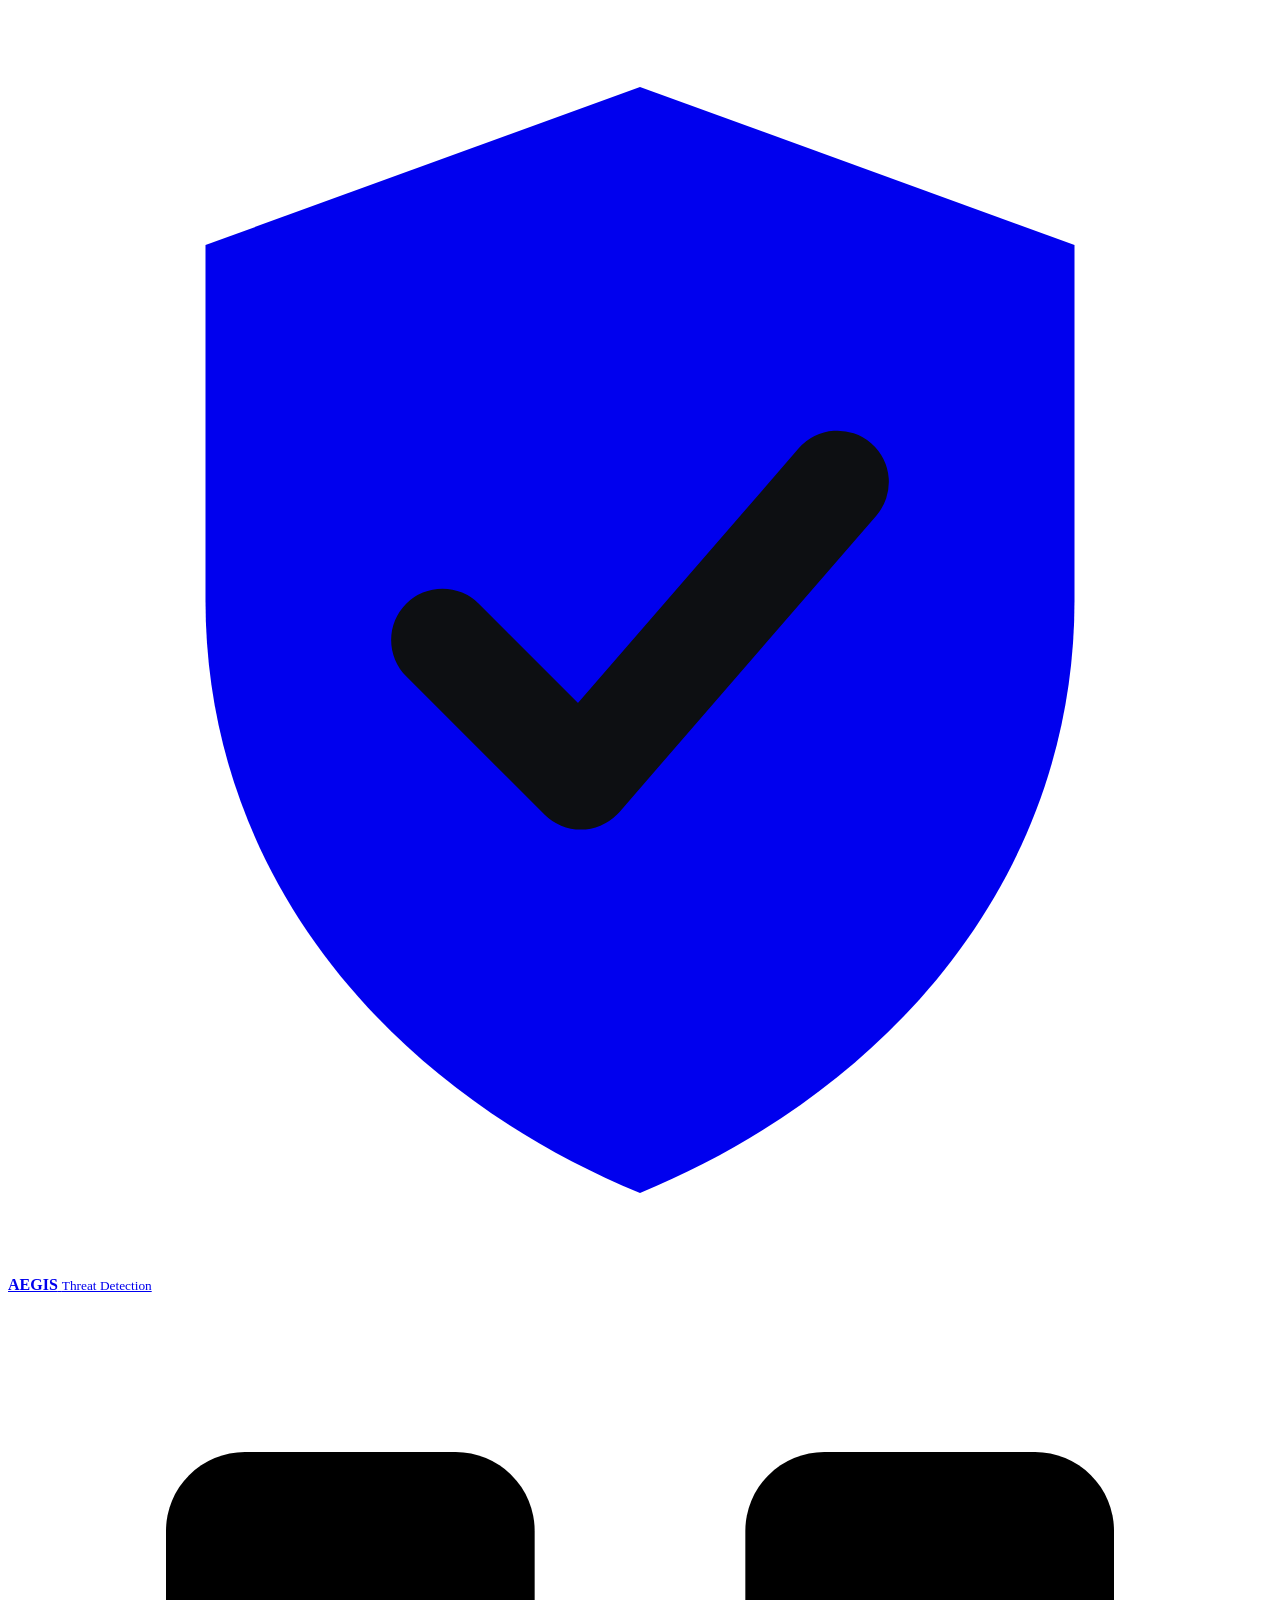
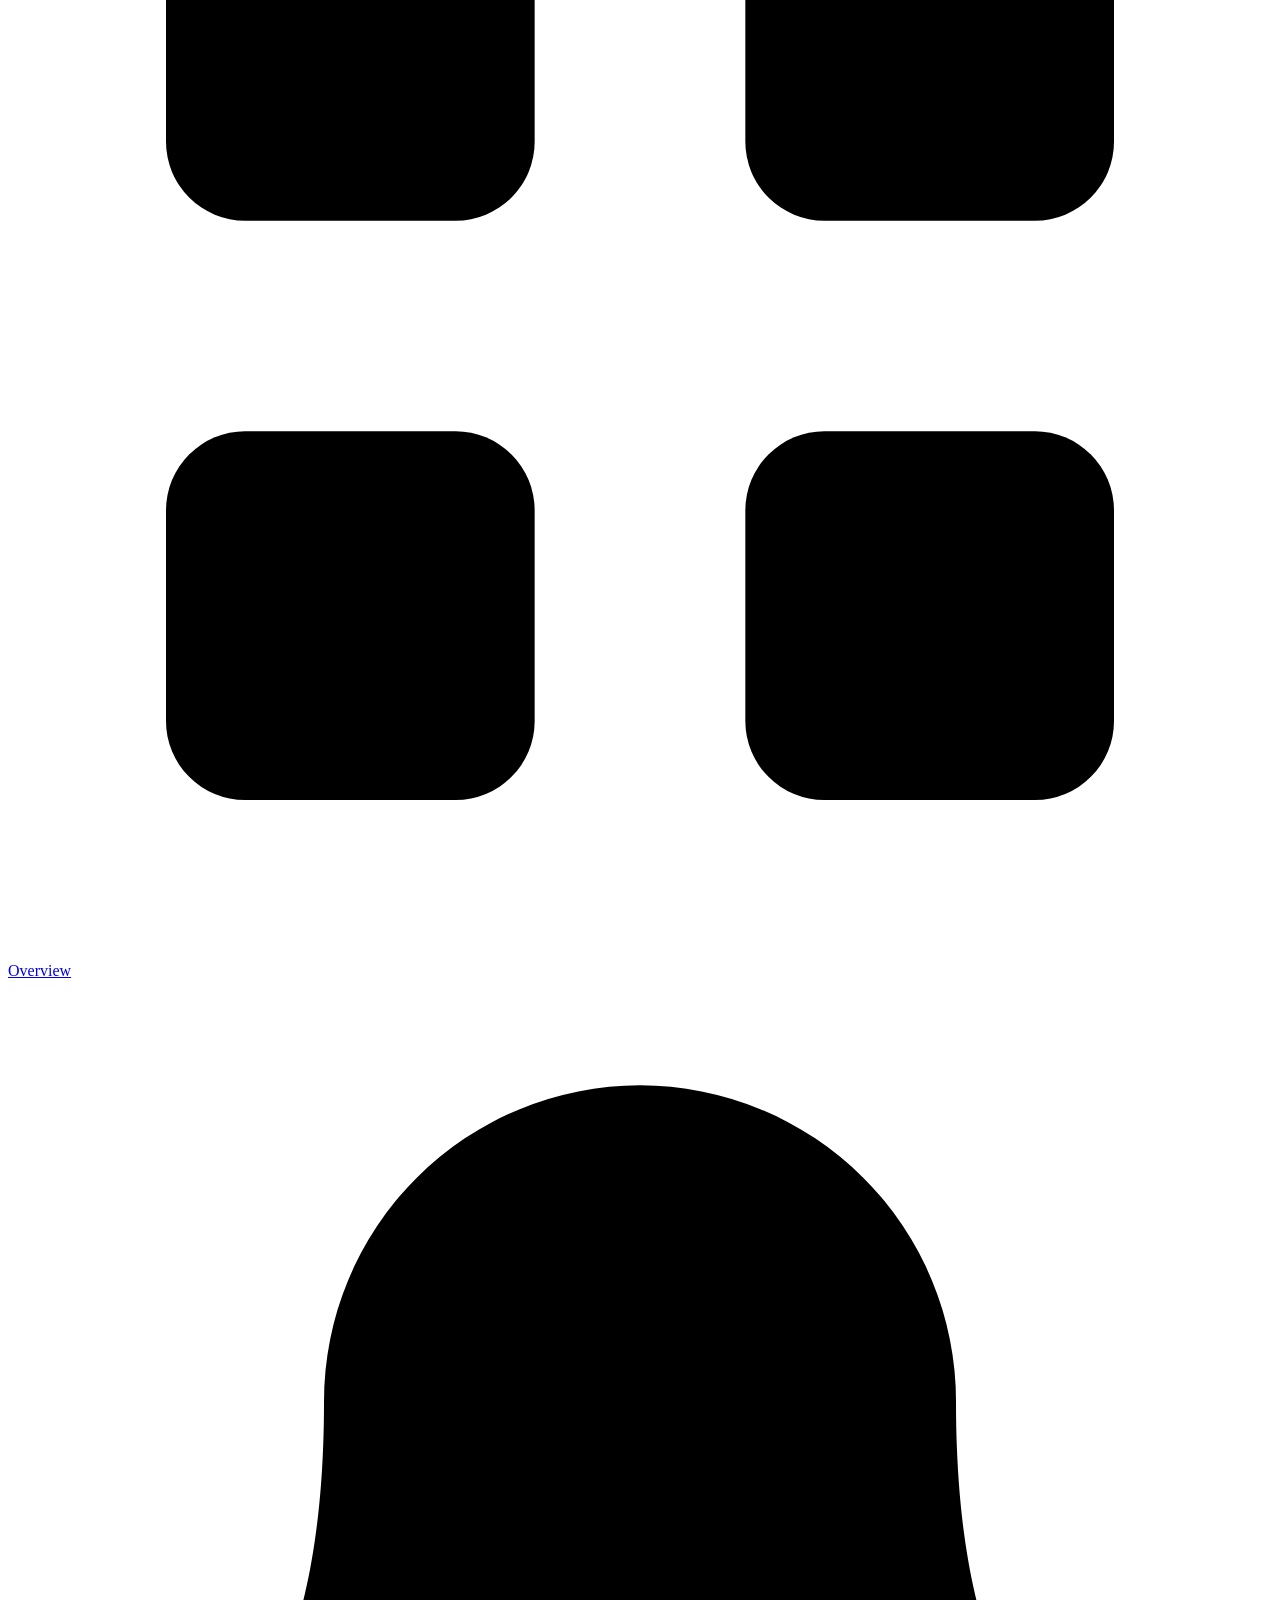
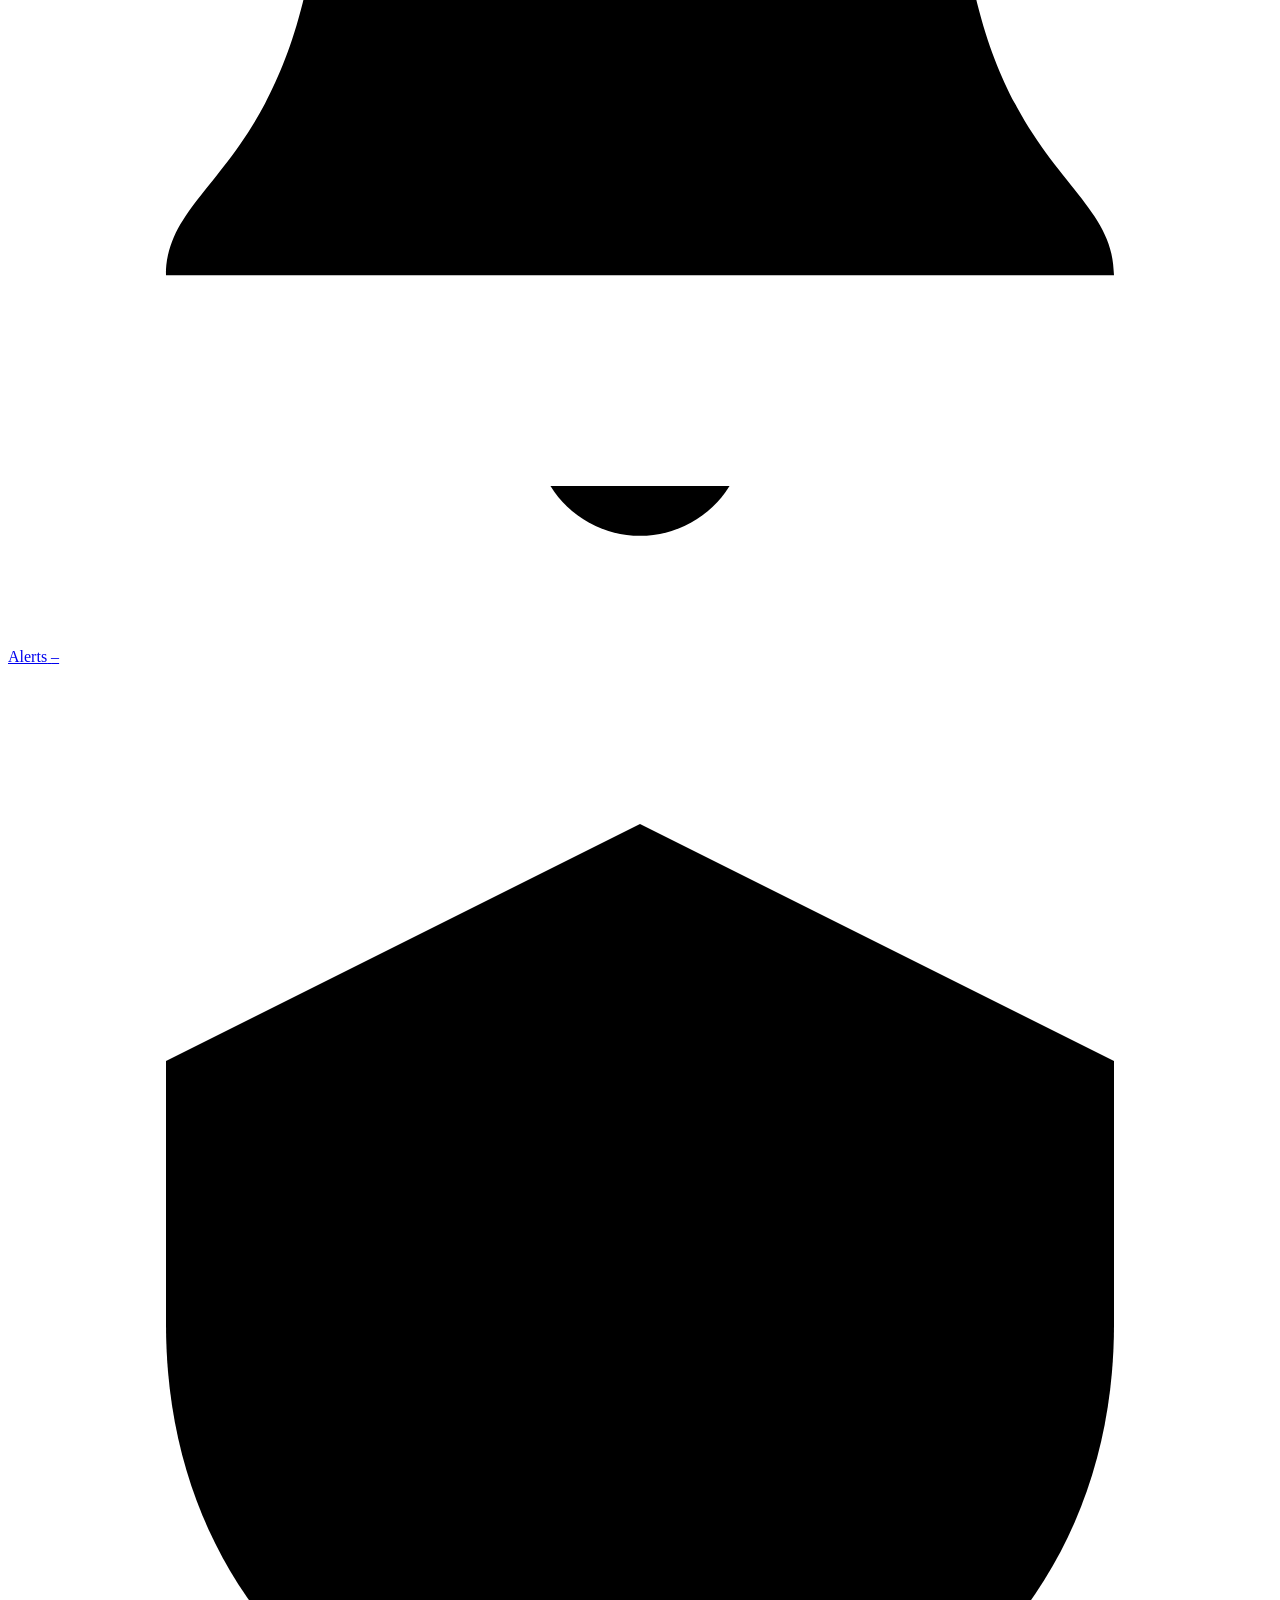
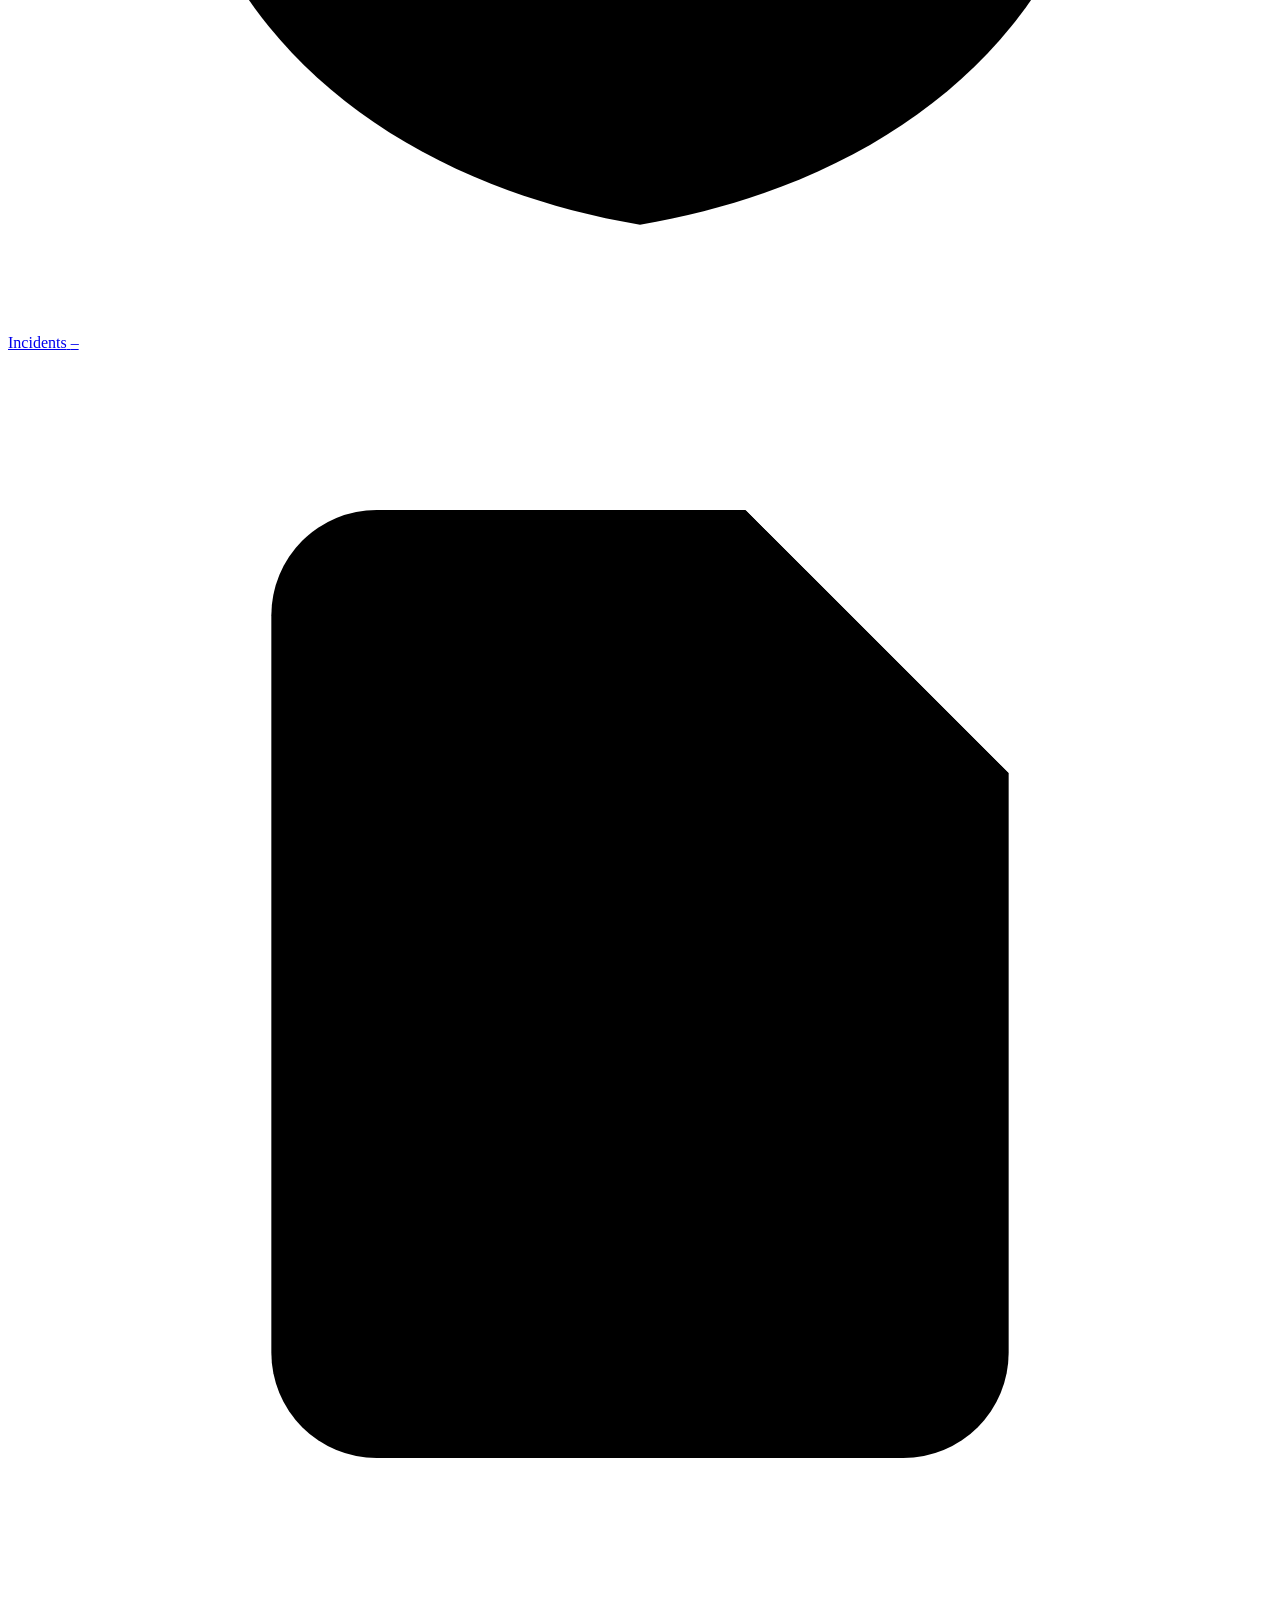
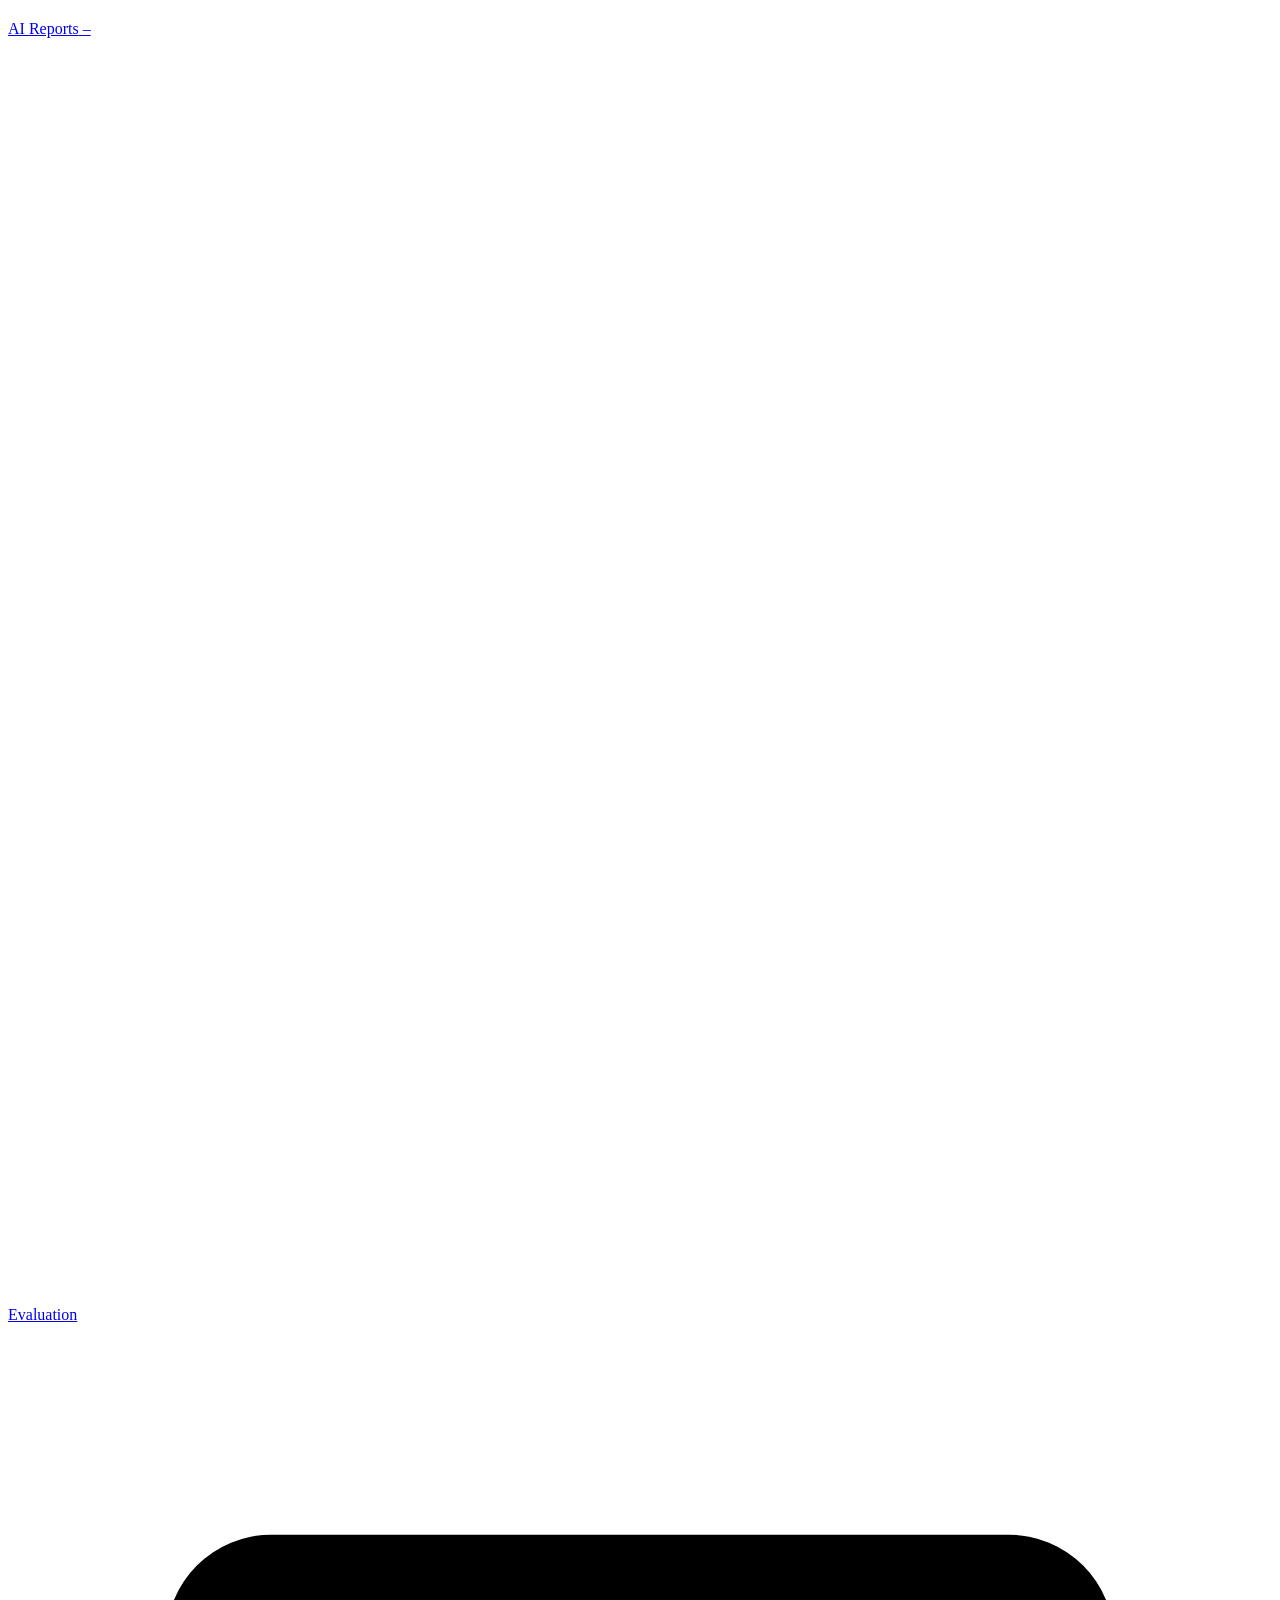
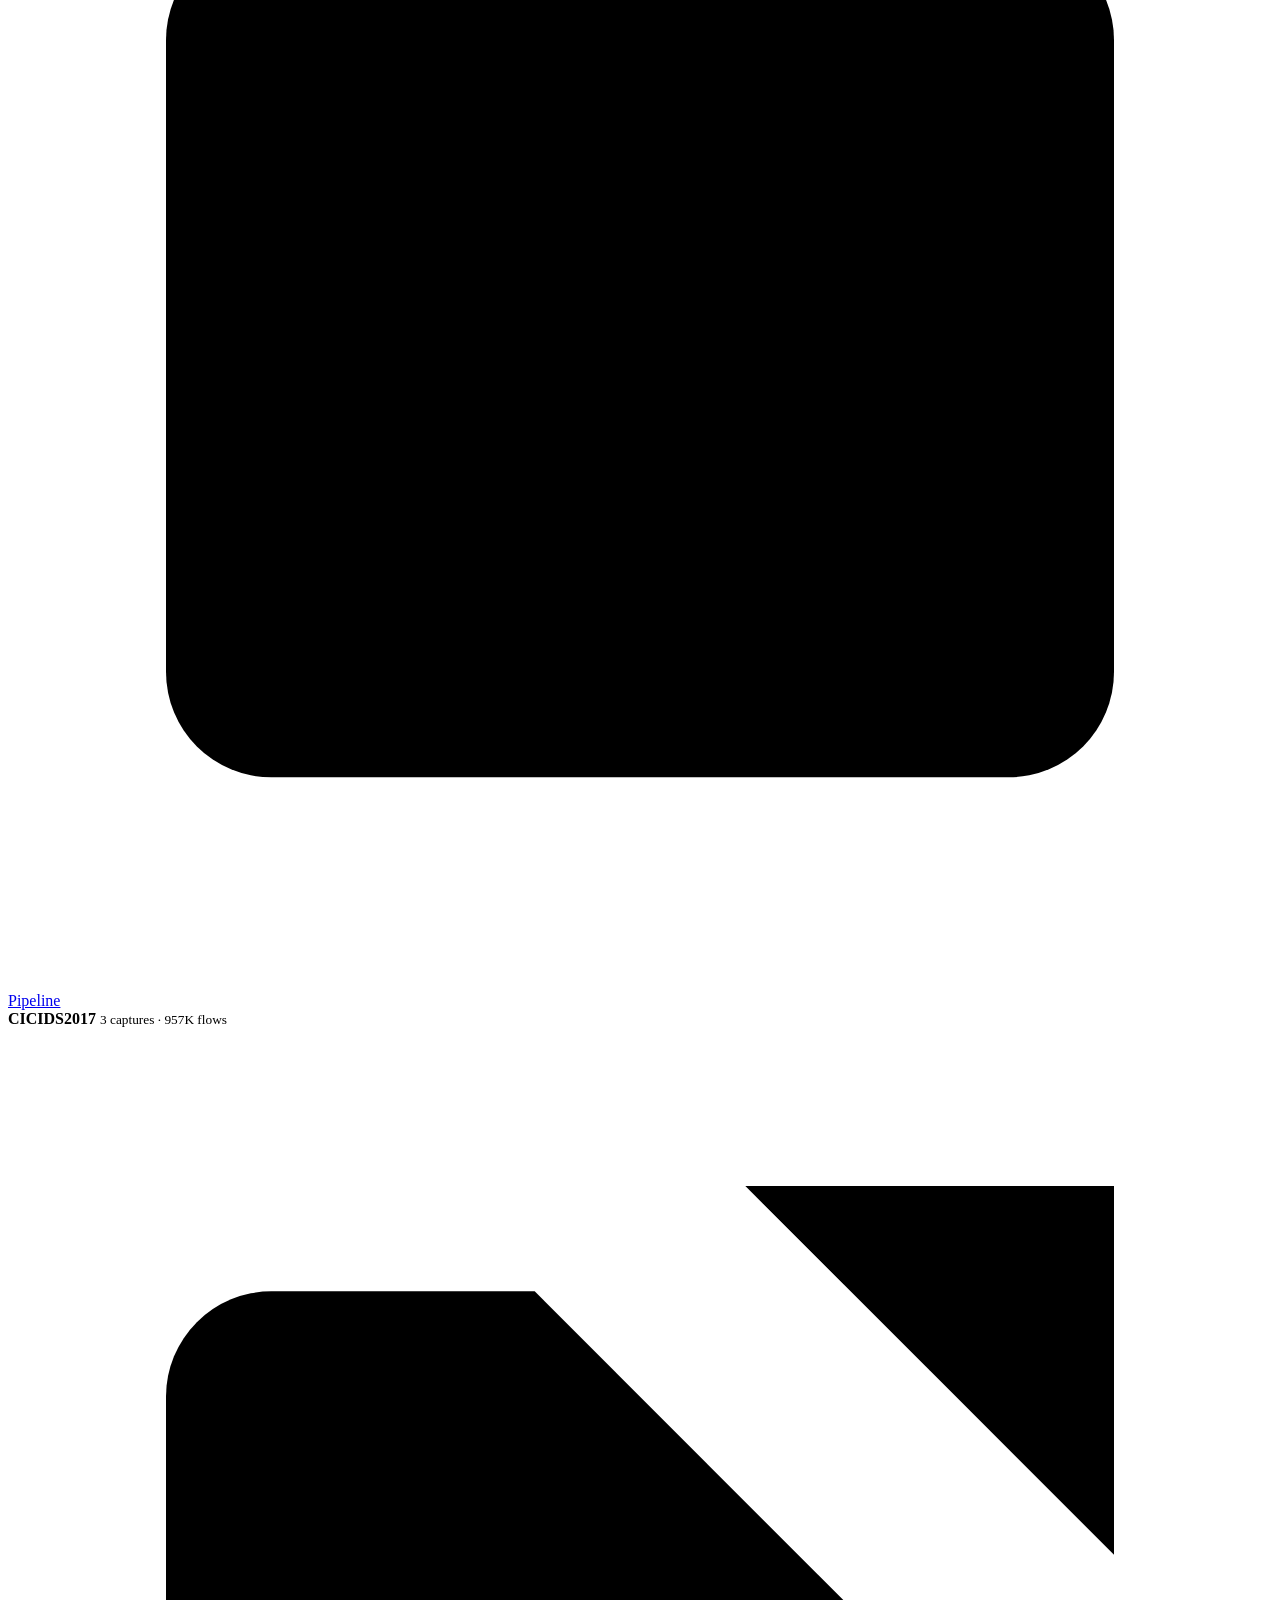
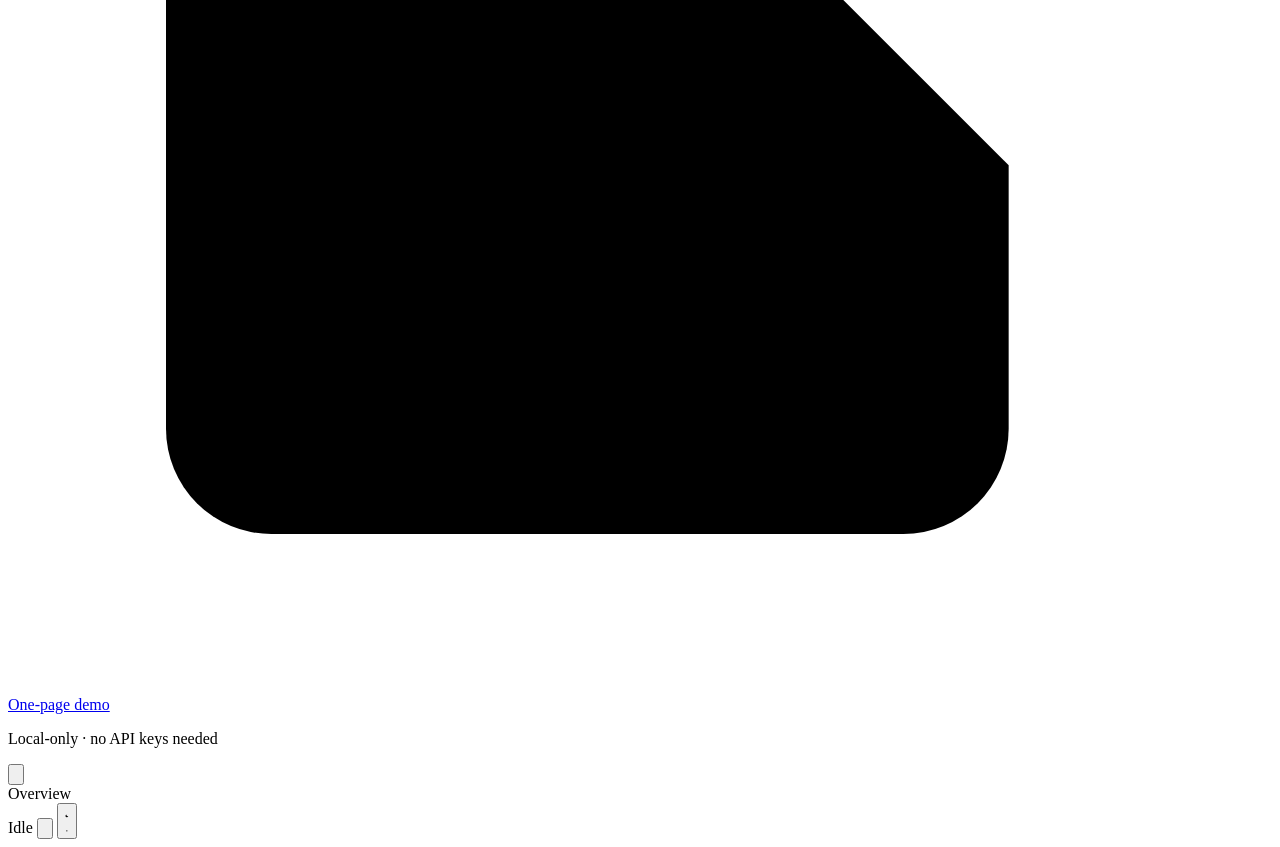
==== web/index.html @ c0b27a8b "feat: add local web dashboard (AEGIS) - webapp.py: stdlib-only server exposing /api/* endpoints and " ====
<!doctype html>
<html lang="en" data-theme="dark">
<head>
<meta charset="utf-8">
<meta name="viewport" content="width=device-width, initial-scale=1">
<title>AEGIS · Threat Detection Dashboard</title>
<meta name="description" content="Live dashboard for the AI-Assisted Threat Detection & Response System">
<link rel="icon" href="data:image/svg+xml,%3Csvg xmlns='http://www.w3.org/2000/svg' viewBox='0 0 32 32'%3E%3Cpath d='M16 2l11 4v9c0 7-4.7 12.4-11 15C9.7 27.4 5 22 5 15V6l11-4z' fill='%235b9bff'/%3E%3Cpath d='M11 16l3.5 3.5L21 12' fill='none' stroke='%230d0f12' stroke-width='2.6' stroke-linecap='round' stroke-linejoin='round'/%3E%3C/svg%3E">
<link rel="stylesheet" href="/style.css">
</head>
<body>
<div class="app">
  <aside class="sidebar" id="sidebar">
    <a class="brand" href="#/overview">
      <span class="brand-mark">
        <svg viewBox="0 0 32 32" aria-hidden="true"><path d="M16 2l11 4v9c0 7-4.7 12.4-11 15C9.7 27.4 5 22 5 15V6l11-4z" fill="currentColor"/><path d="M11 16l3.5 3.5L21 12" fill="none" stroke="#0d0f12" stroke-width="2.6" stroke-linecap="round" stroke-linejoin="round"/></svg>
      </span>
      <span class="brand-text">
        <b>AEGIS</b>
        <small>Threat Detection</small>
      </span>
    </a>

    <nav class="nav" aria-label="Main">
      <a class="nav-item" href="#/overview" data-nav="overview">
        <svg viewBox="0 0 24 24" aria-hidden="true"><rect x="3" y="3" width="7" height="7" rx="1.5"/><rect x="14" y="3" width="7" height="7" rx="1.5"/><rect x="3" y="14" width="7" height="7" rx="1.5"/><rect x="14" y="14" width="7" height="7" rx="1.5"/></svg>
        <span>Overview</span>
      </a>
      <a class="nav-item" href="#/alerts" data-nav="alerts">
        <svg viewBox="0 0 24 24" aria-hidden="true"><path d="M18 8a6 6 0 10-12 0c0 7-3 7-3 9h18c0-2-3-2-3-9"/><path d="M10.3 21a2 2 0 003.4 0"/></svg>
        <span>Alerts</span>
        <em class="nav-count" id="nav-alerts">–</em>
      </a>
      <a class="nav-item" href="#/incidents" data-nav="incidents">
        <svg viewBox="0 0 24 24" aria-hidden="true"><path d="M12 3l9 4.5v5c0 5.2-3.7 8.6-9 9.5-5.3-.9-9-4.3-9-9.5v-5L12 3z"/><path d="M12 8v4"/><circle cx="12" cy="16" r=".6"/></svg>
        <span>Incidents</span>
        <em class="nav-count" id="nav-incidents">–</em>
      </a>
      <a class="nav-item" href="#/reports" data-nav="reports">
        <svg viewBox="0 0 24 24" aria-hidden="true"><path d="M14 3H7a2 2 0 00-2 2v14a2 2 0 002 2h10a2 2 0 002-2V8l-5-5z"/><path d="M14 3v5h5M9 13h6M9 17h6"/></svg>
        <span>AI Reports</span>
        <em class="nav-count" id="nav-reports">–</em>
      </a>
      <a class="nav-item" href="#/evaluation" data-nav="evaluation">
        <svg viewBox="0 0 24 24" aria-hidden="true"><path d="M3 20h18"/><path d="M6 20V10M12 20V4M18 20v-7"/></svg>
        <span>Evaluation</span>
      </a>
      <a class="nav-item" href="#/pipeline" data-nav="pipeline">
        <svg viewBox="0 0 24 24" aria-hidden="true"><rect x="3" y="4" width="18" height="16" rx="2"/><path d="M7 9l3 3-3 3M13 15h4"/></svg>
        <span>Pipeline</span>
        <span class="nav-dot" id="nav-pipeline-dot" hidden></span>
      </a>
    </nav>

    <div class="sidebar-foot">
      <div class="dataset-chip">
        <span class="dataset-dot"></span>
        <div>
          <b>CICIDS2017</b>
          <small>3 captures · 957K flows</small>
        </div>
      </div>
      <a class="mini-link" href="/demo.html" target="_blank" rel="noopener">
        <svg viewBox="0 0 24 24" aria-hidden="true"><path d="M14 3h7v7M21 3l-9 9"/><path d="M19 14v5a2 2 0 01-2 2H5a2 2 0 01-2-2V7a2 2 0 012-2h5"/></svg>
        One-page demo
      </a>
      <p class="foot-note">Local-only · no API keys needed</p>
    </div>
  </aside>

  <main class="main">
    <header class="topbar">
      <button class="icon-btn only-mobile" id="menu-btn" aria-label="Toggle menu">
        <svg viewBox="0 0 24 24" aria-hidden="true"><path d="M4 7h16M4 12h16M4 17h16"/></svg>
      </button>
      <div class="cruft">
        <span class="crumb" id="crumb">Overview</span>
      </div>
      <div class="top-actions">
        <span class="run-pill" id="run-pill" data-state="idle">
          <i></i><span id="run-pill-text">Idle</span>
        </span>
        <button class="icon-btn" id="refresh-btn" title="Refresh data" aria-label="Refresh data">
          <svg viewBox="0 0 24 24" aria-hidden="true"><path d="M21 12a9 9 0 11-2.6-6.4M21 3v6h-6"/></svg>
        </button>
        <button class="icon-btn" id="theme-btn" title="Toggle theme" aria-label="Toggle theme">
          <svg class="icon-moon" viewBox="0 0 24 24" aria-hidden="true"><path d="M21 12.8A9 9 0 1111.2 3a7 7 0 009.8 9.8z"/></svg>
          <svg class="icon-sun" viewBox="0 0 24 24" aria-hidden="true"><circle cx="12" cy="12" r="4.2"/><path d="M12 2v2M12 20v2M4.9 4.9l1.4 1.4M17.7 17.7l1.4 1.4M2 12h2M20 12h2M4.9 19.1l1.4-1.4M17.7 6.3l1.4-1.4"/></svg>
        </button>
      </div>
    </header>

    <div id="view" class="view" aria-live="polite"></div>
  </main>
</div>

<div class="drawer-wrap" id="drawer" hidden>
  <div class="drawer-scrim" data-close-drawer></div>
  <aside class="drawer" role="dialog" aria-modal="true" aria-labelledby="drawer-title">
    <button class="drawer-close" data-close-drawer aria-label="Close">
      <svg viewBox="0 0 24 24" aria-hidden="true"><path d="M6 6l12 12M18 6L6 18"/></svg>
    </button>
    <div id="drawer-body"></div>
  </aside>
</div>

<div class="toast" id="toast" hidden></div>

<script src="/app.js"></script>
</body>
</html>
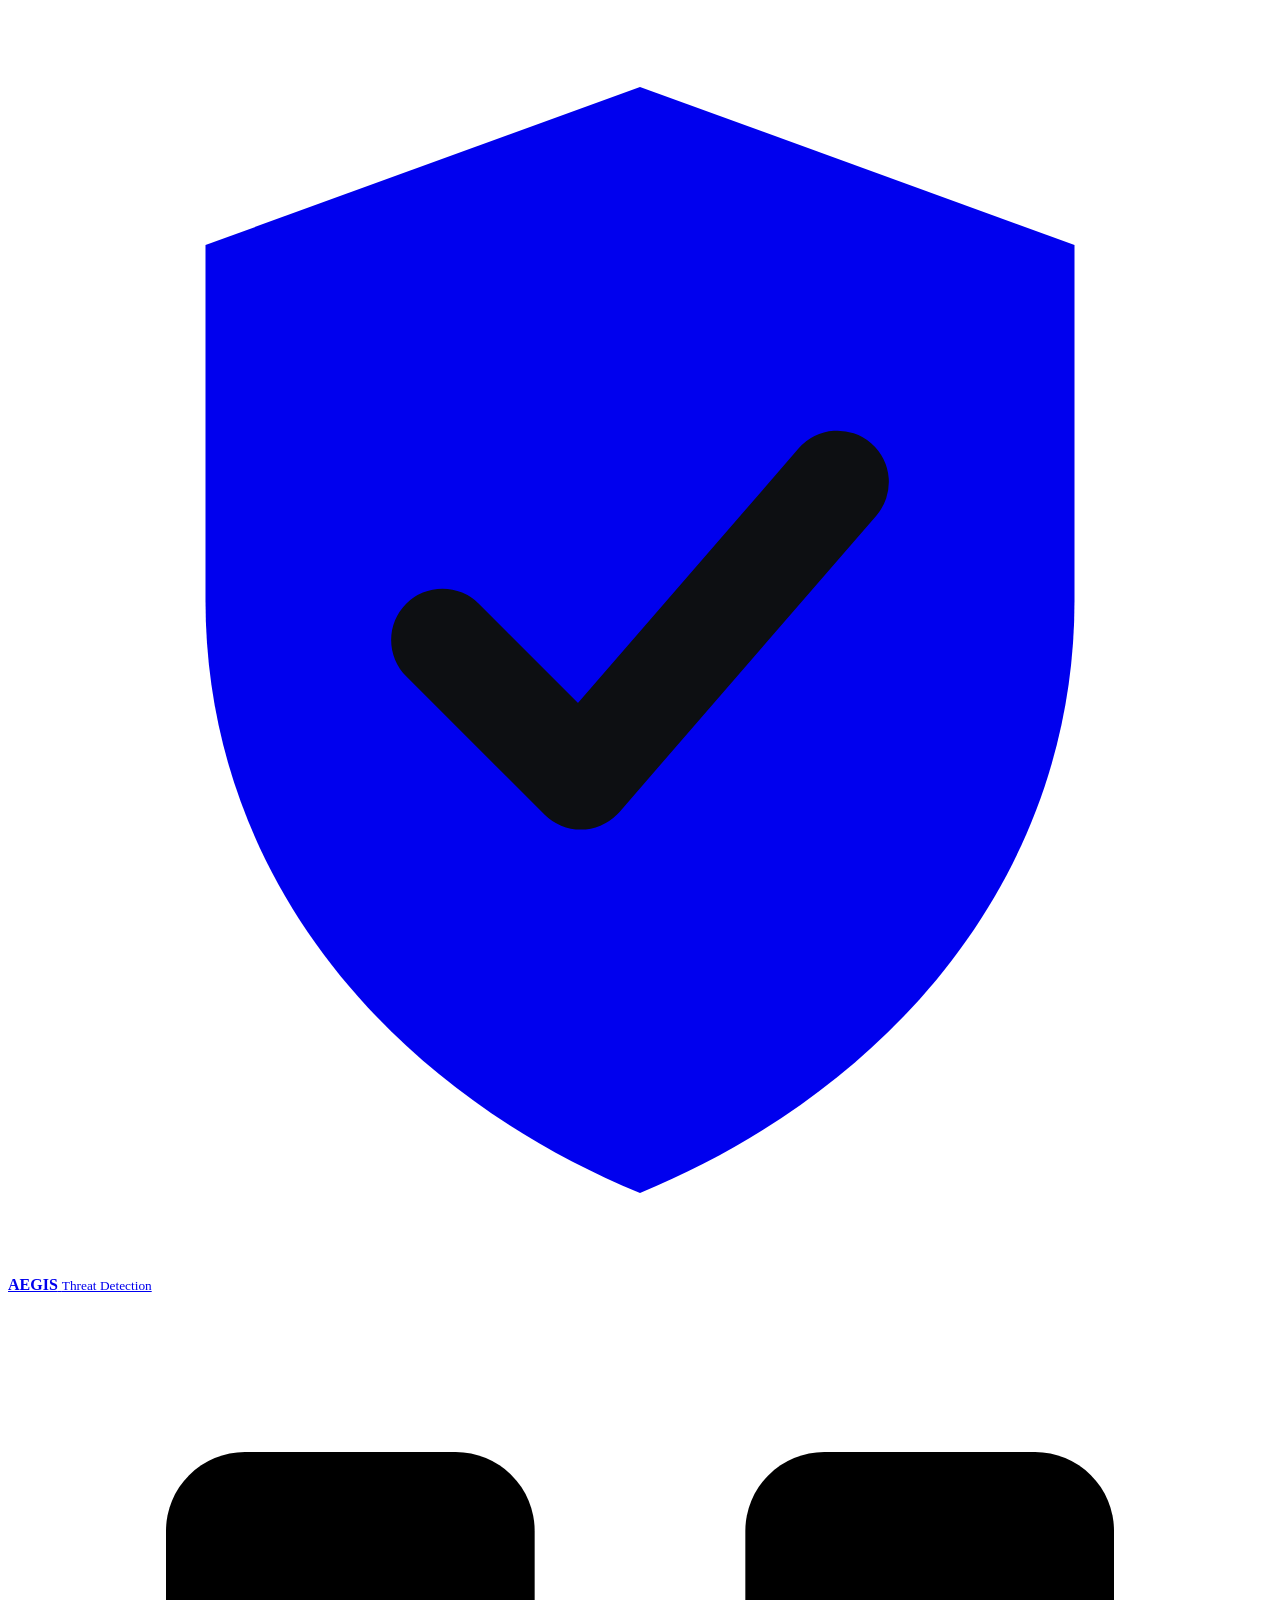
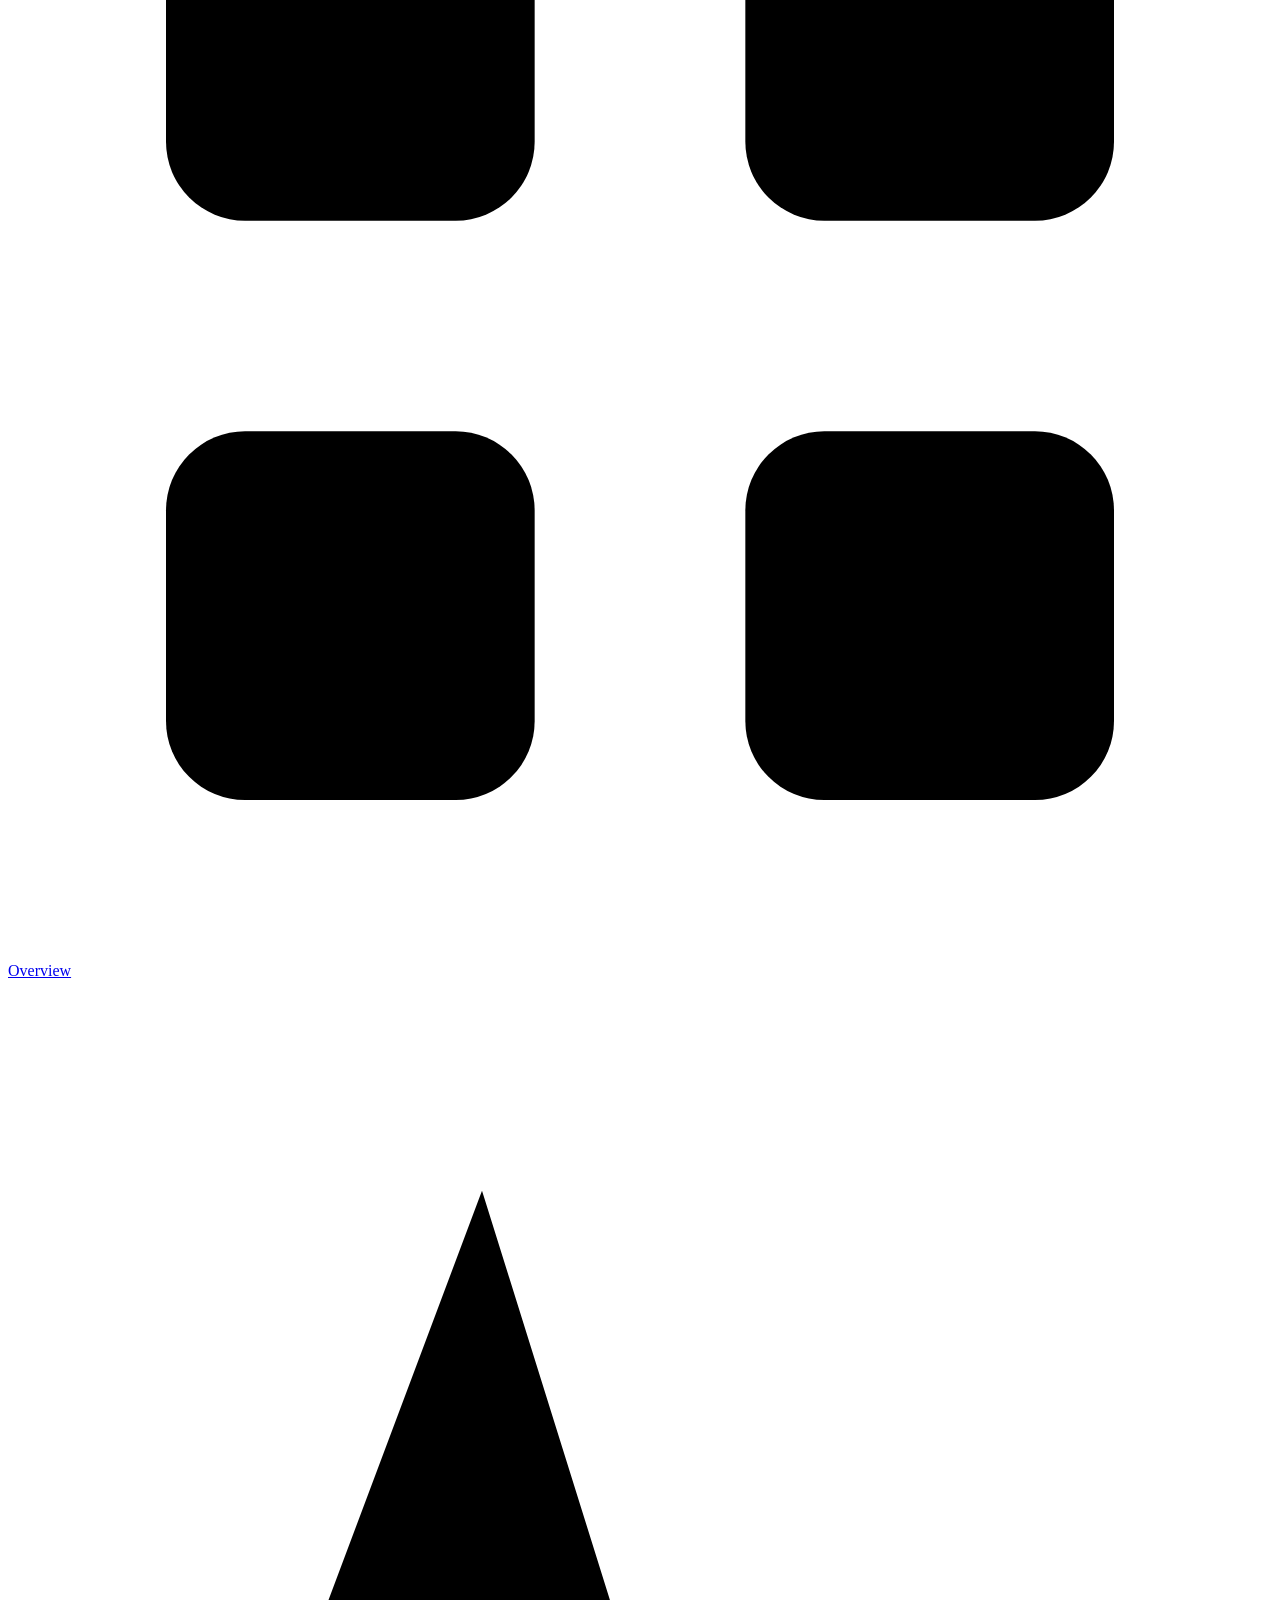
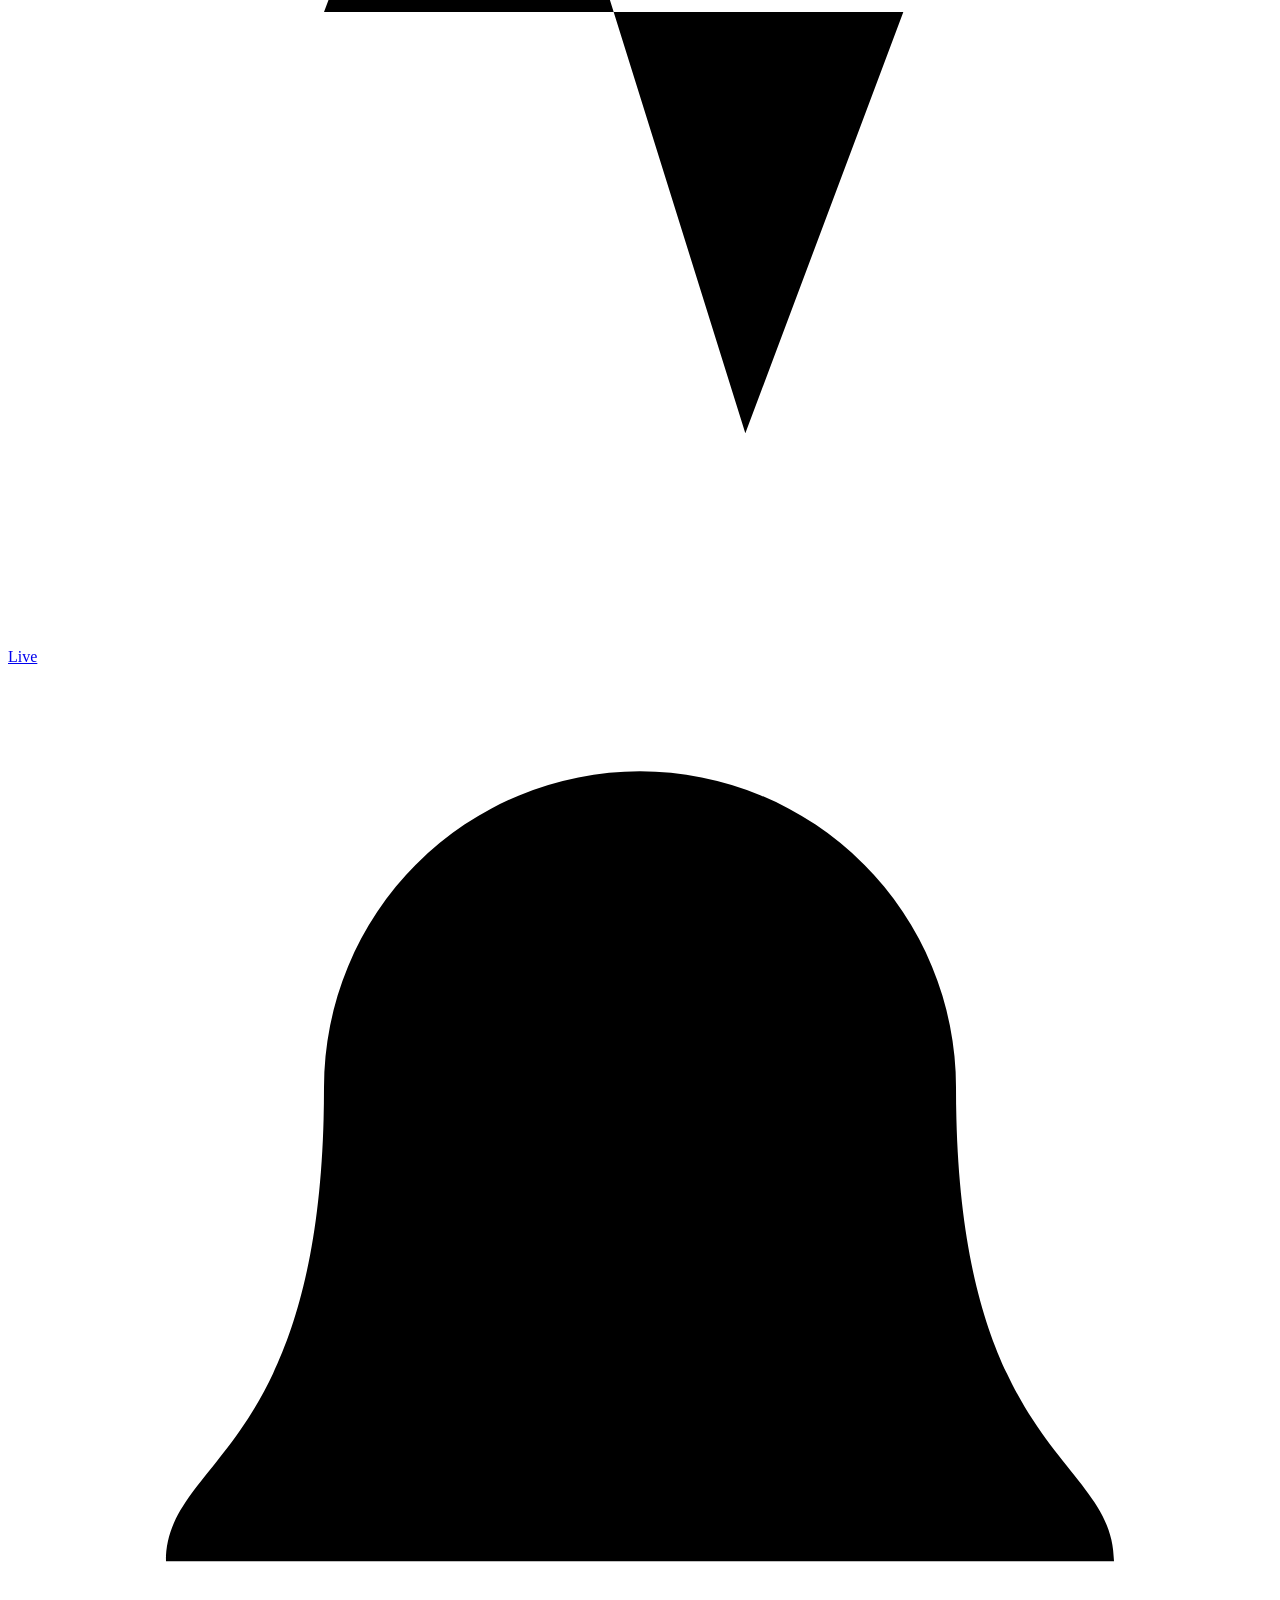
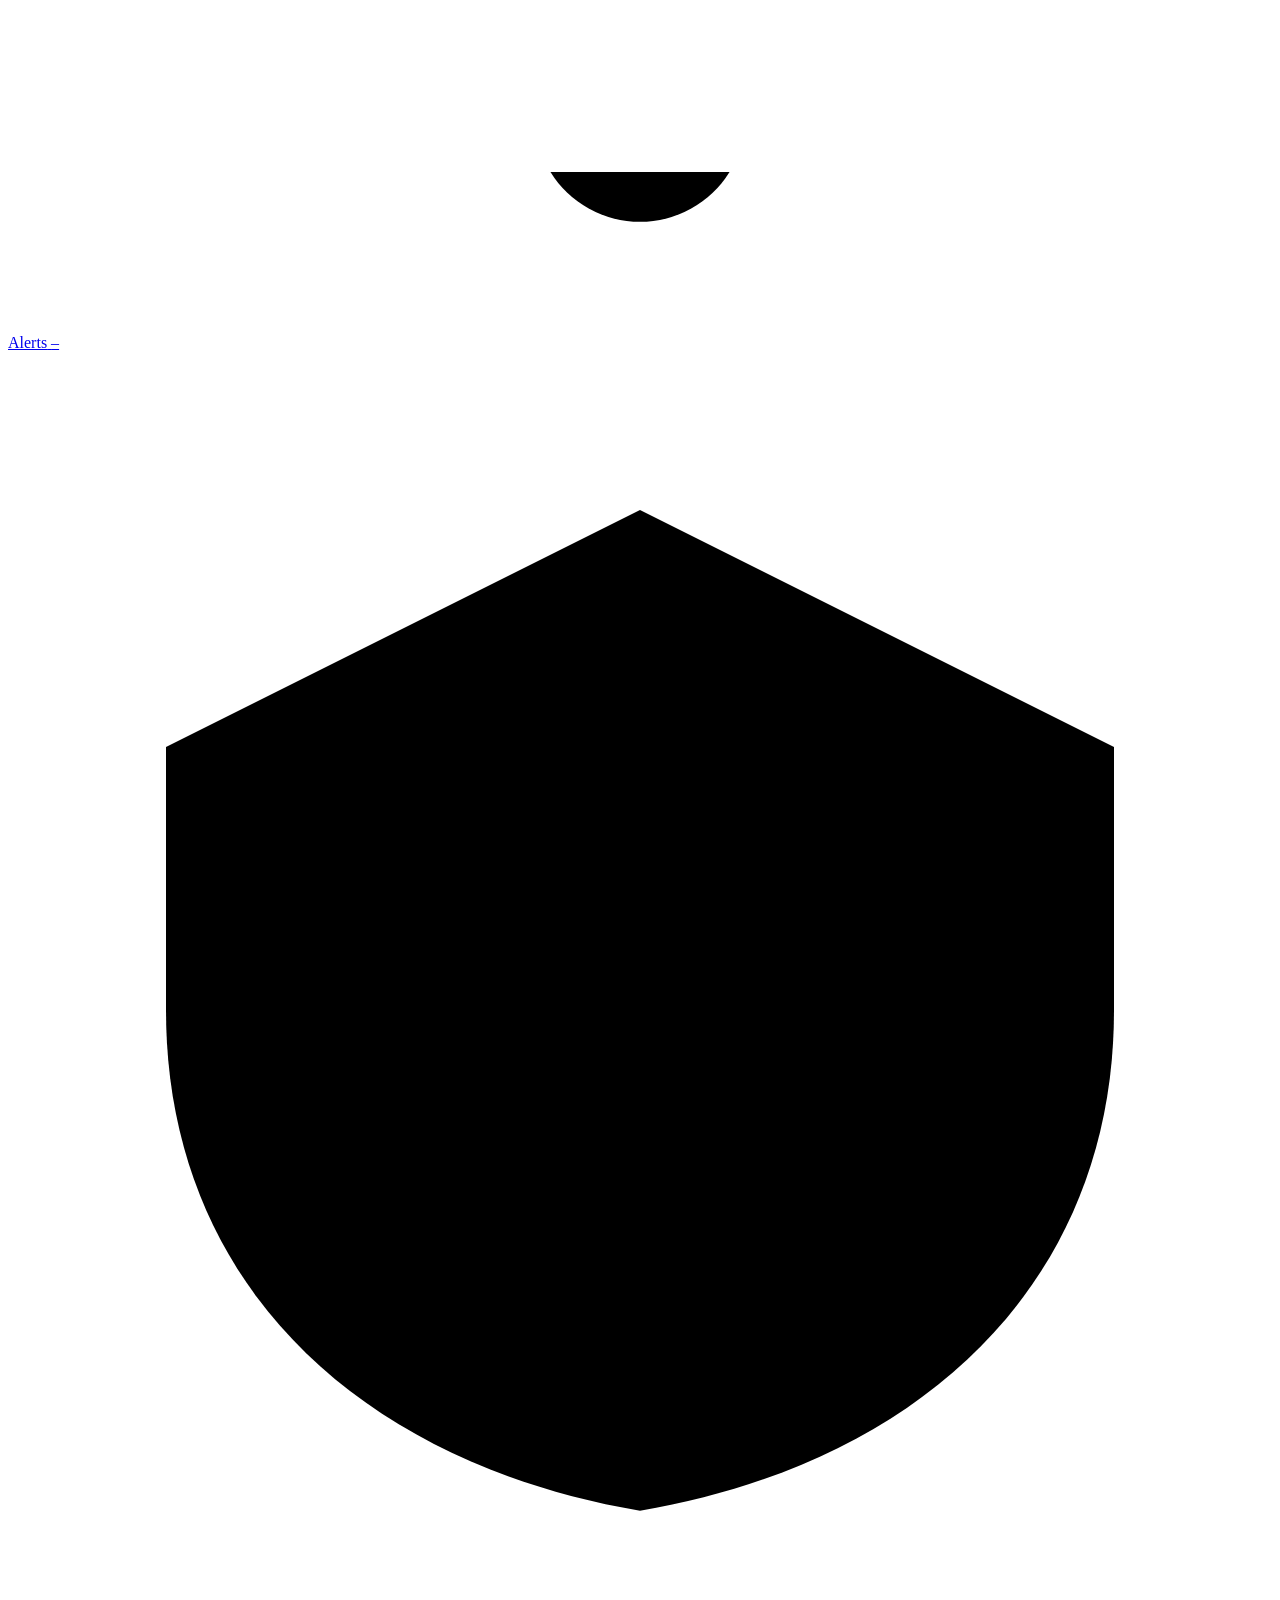
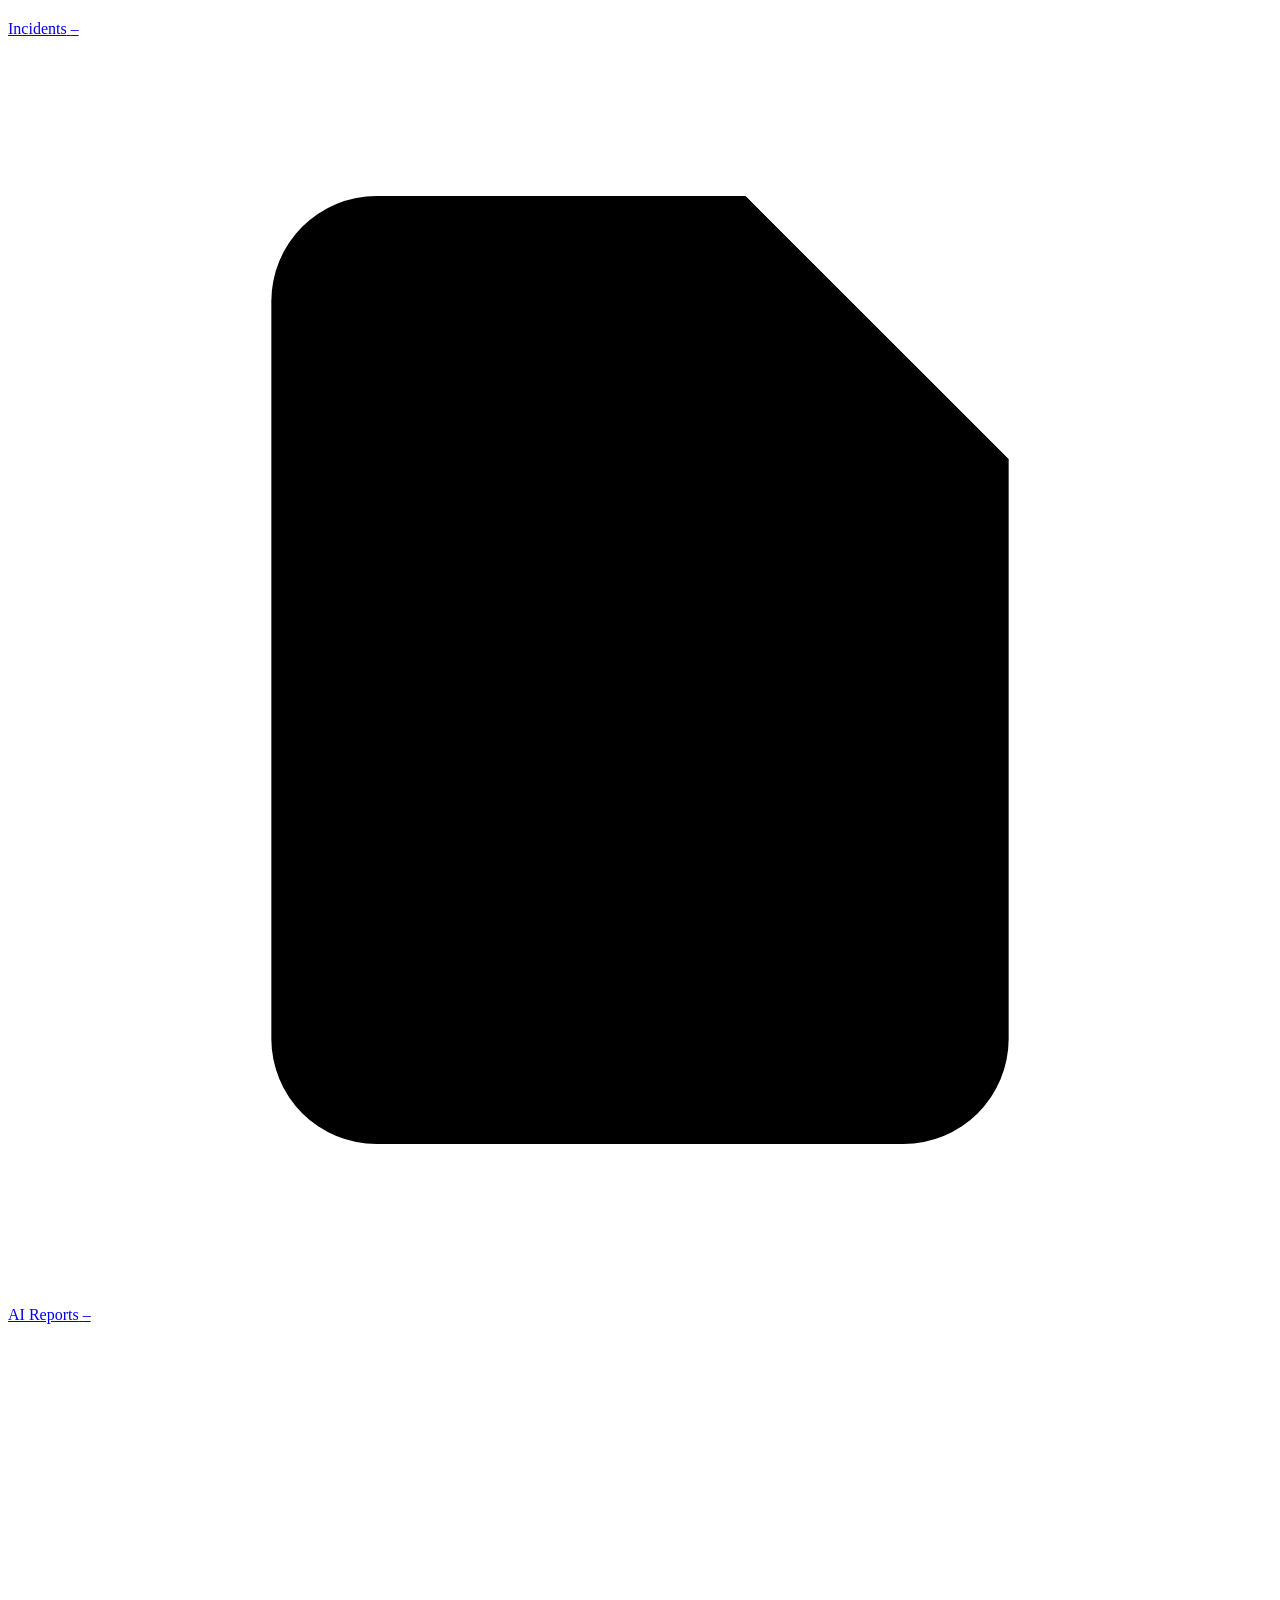
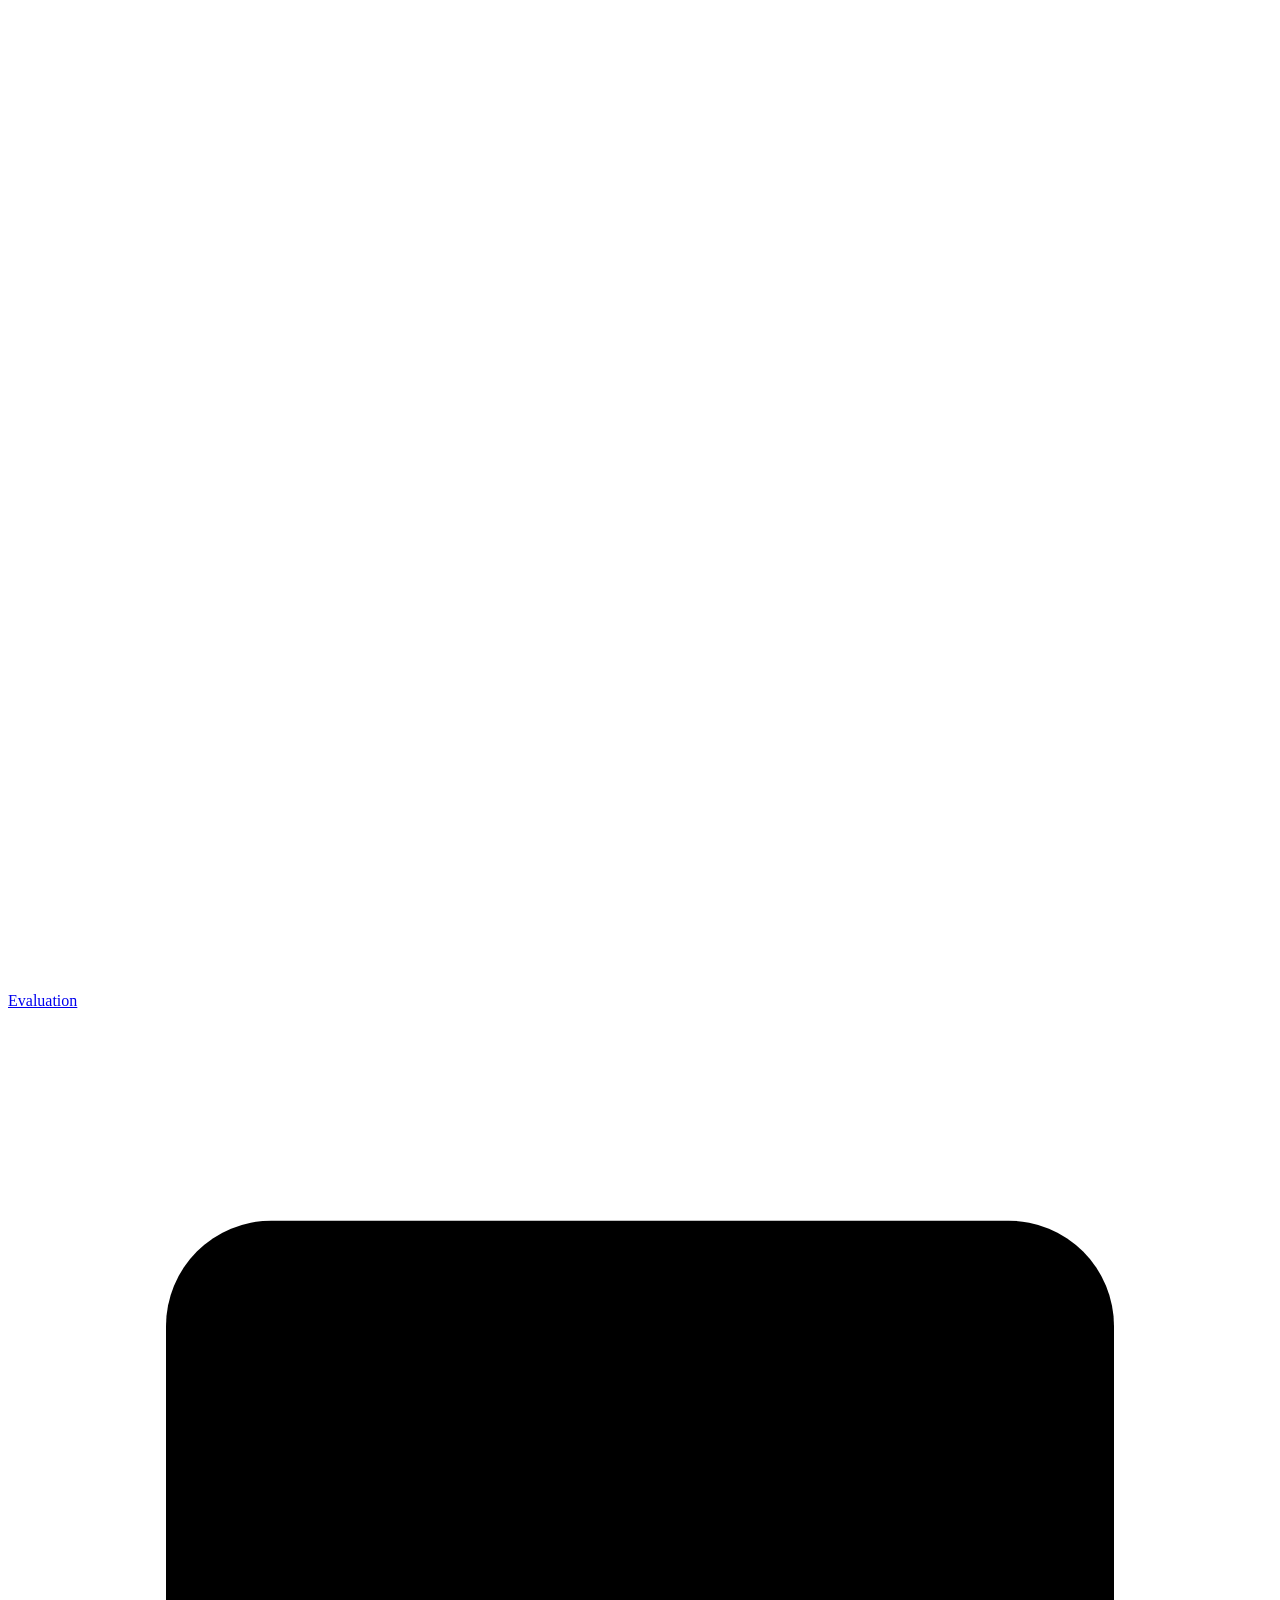
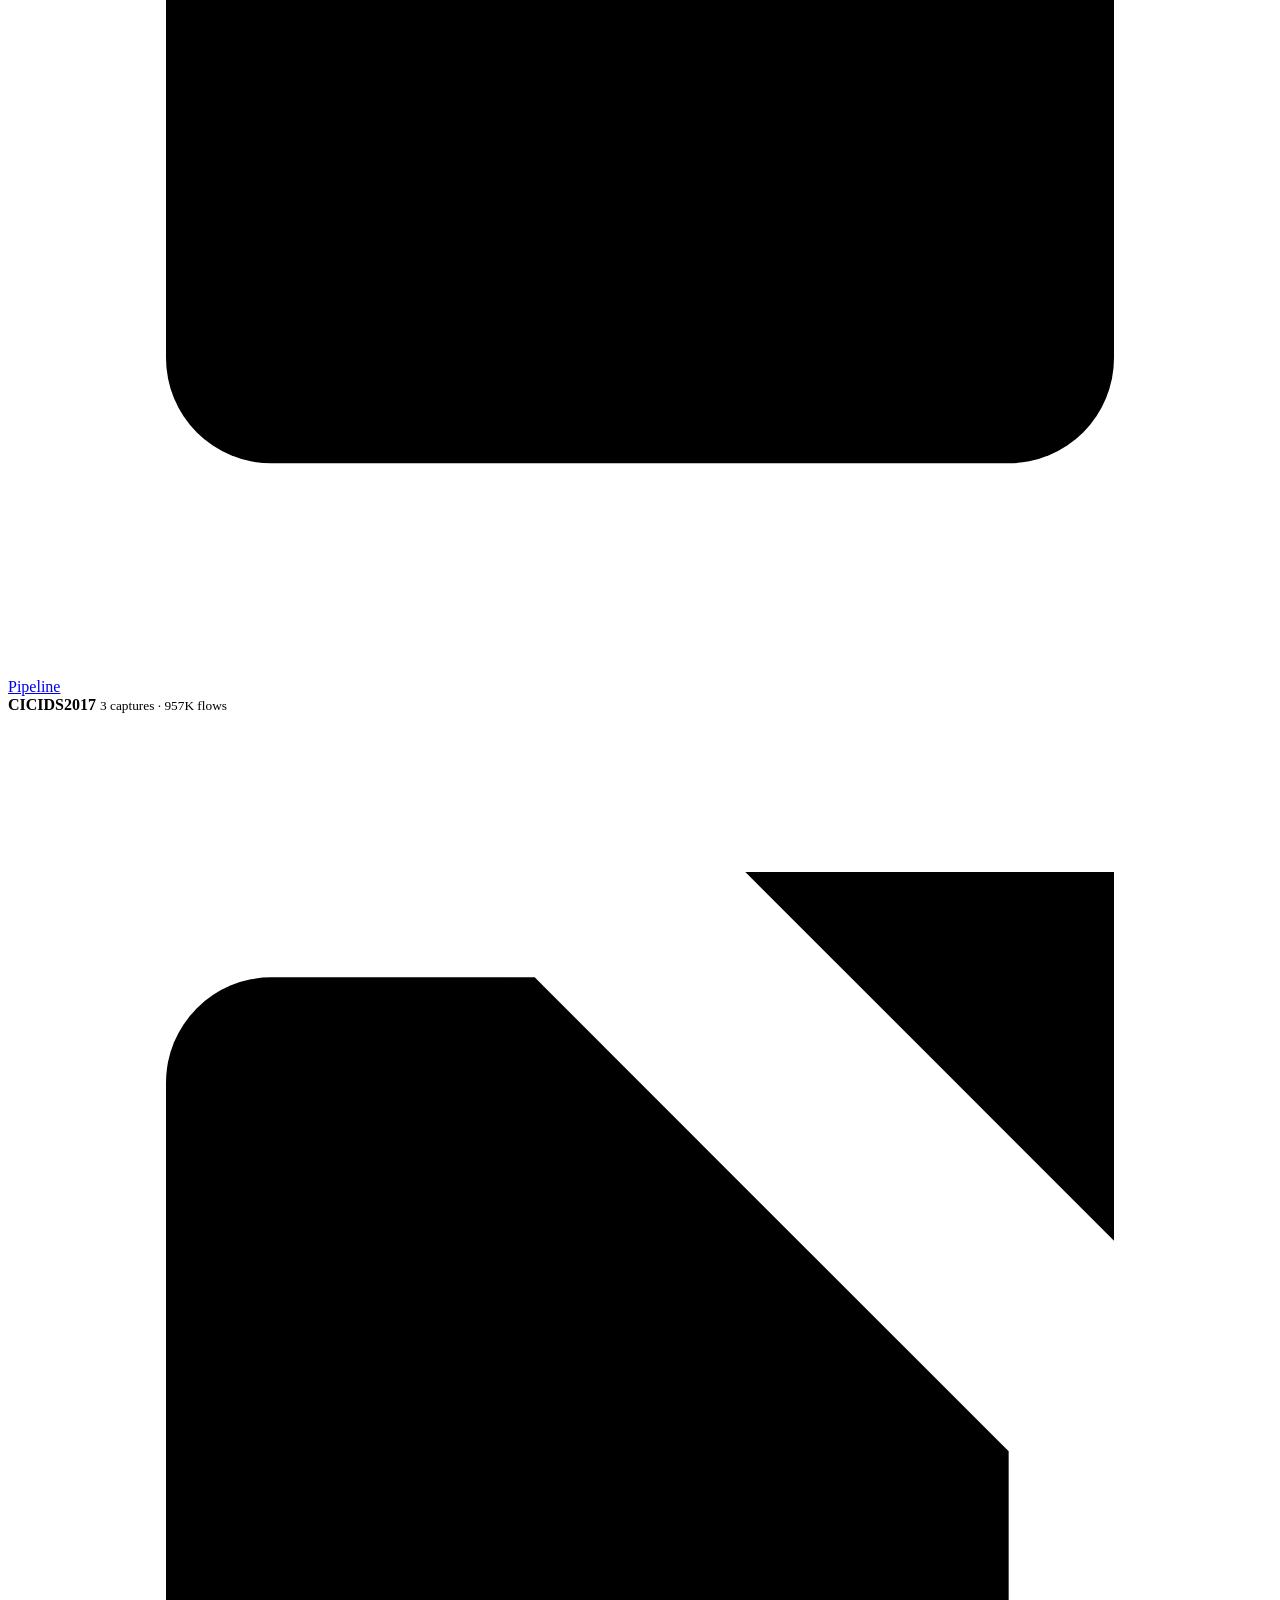
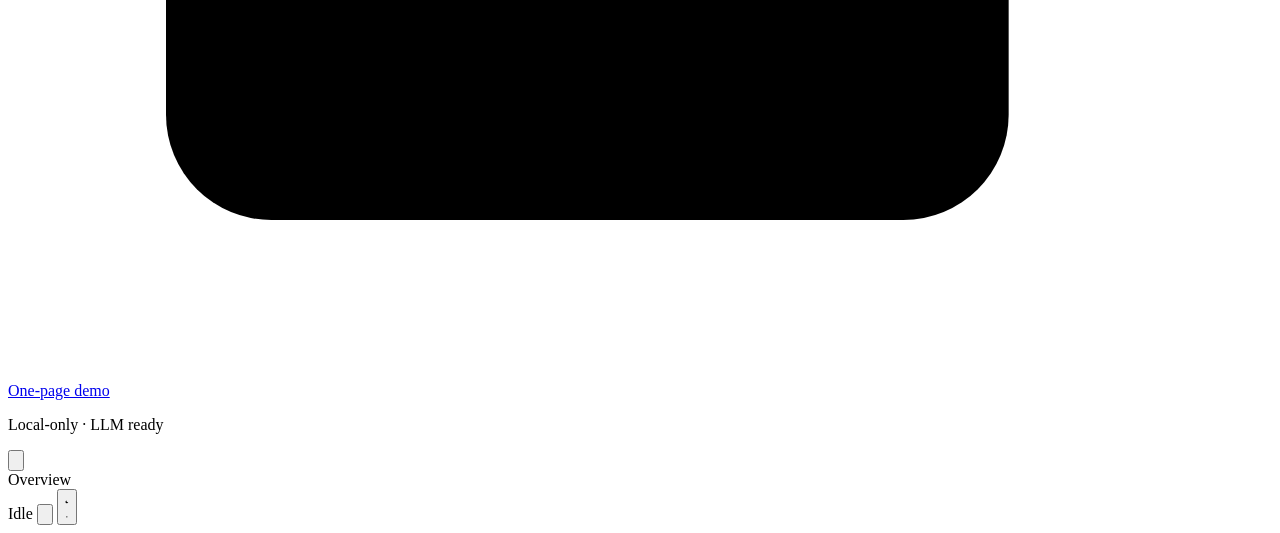
==== commit 6cbafa5f: "Add live detection engine and multi-provider LLM reports" ====
--- a/web/index.html
+++ b/web/index.html
@@ -25,6 +25,11 @@
       <a class="nav-item" href="#/overview" data-nav="overview">
         <svg viewBox="0 0 24 24" aria-hidden="true"><rect x="3" y="3" width="7" height="7" rx="1.5"/><rect x="14" y="3" width="7" height="7" rx="1.5"/><rect x="3" y="14" width="7" height="7" rx="1.5"/><rect x="14" y="14" width="7" height="7" rx="1.5"/></svg>
         <span>Overview</span>
+      </a>
+      <a class="nav-item" href="#/live" data-nav="live">
+        <svg viewBox="0 0 24 24" aria-hidden="true"><path d="M2 12h4l3-8 5 16 3-8h5"/></svg>
+        <span>Live</span>
+        <span class="nav-dot" id="nav-live-dot" hidden></span>
       </a>
       <a class="nav-item" href="#/alerts" data-nav="alerts">
         <svg viewBox="0 0 24 24" aria-hidden="true"><path d="M18 8a6 6 0 10-12 0c0 7-3 7-3 9h18c0-2-3-2-3-9"/><path d="M10.3 21a2 2 0 003.4 0"/></svg>
@@ -64,7 +69,7 @@
         <svg viewBox="0 0 24 24" aria-hidden="true"><path d="M14 3h7v7M21 3l-9 9"/><path d="M19 14v5a2 2 0 01-2 2H5a2 2 0 01-2-2V7a2 2 0 012-2h5"/></svg>
         One-page demo
       </a>
-      <p class="foot-note">Local-only · no API keys needed</p>
+      <p class="foot-note">Local-only · LLM ready</p>
     </div>
   </aside>
 
